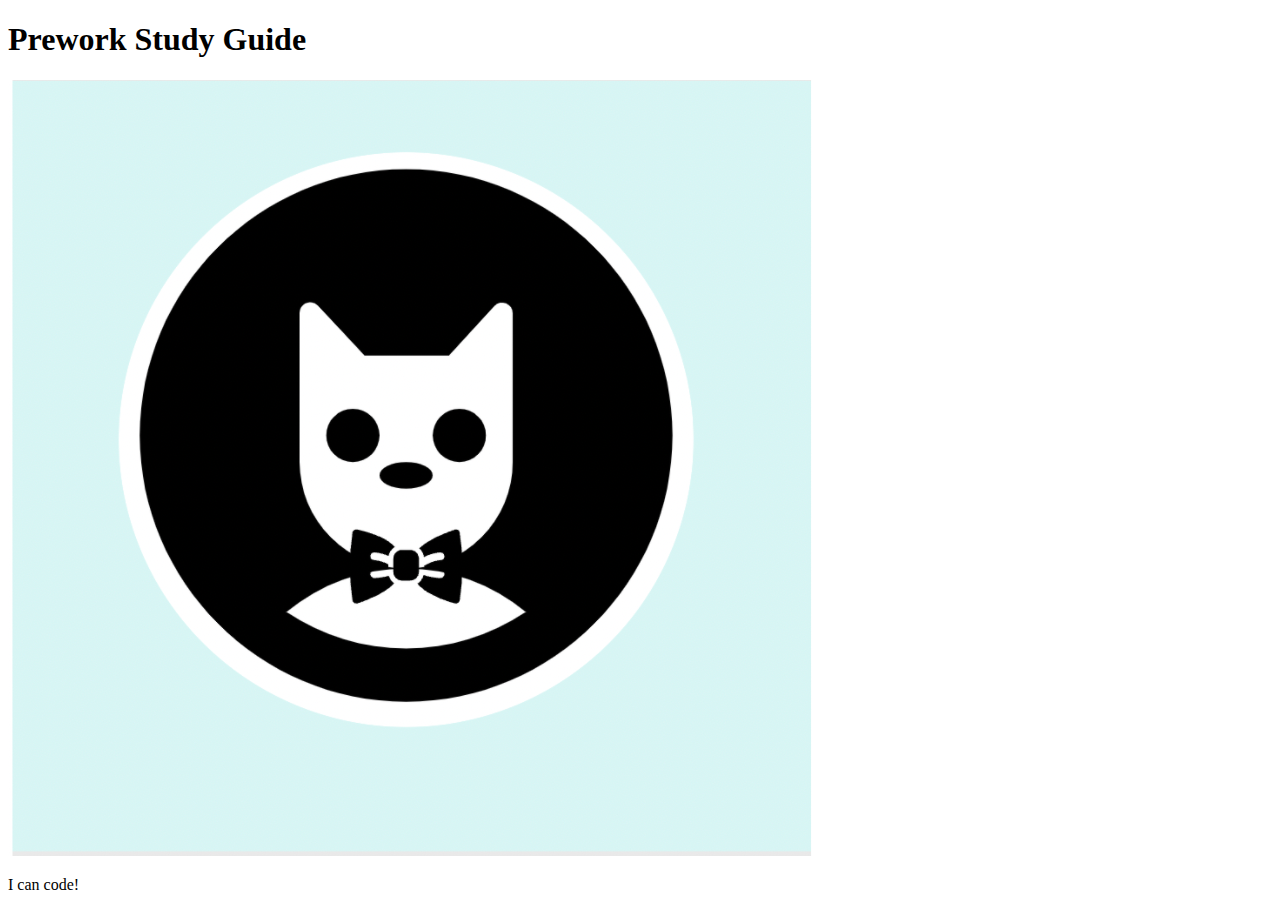
==== prework-study-guide/index.html @ f690845c "add starter code" ====
<!DOCTYPE html>
<html lang="en">
  <head>
    <meta charset="UTF-8" />
    <meta http-equiv="X-UA-Compatible" content="IE=edge" />
    <meta name="viewport" content="width=device-width, initial-scale=1.0" />
    <title>Prework Study Guide</title>
  </head>
  <body>
    <header id="top">
      <h1>Prework Study Guide</h1>
      <img src="./assets/bowtie-cat.png" alt="Profile image of cat wearing a bow tie." />
    </header>
    <main>
      <!-- Student code goes here -->
    </main>

    <footer>
      <p>I can code!</p>
    </footer>
  </body>
</html>
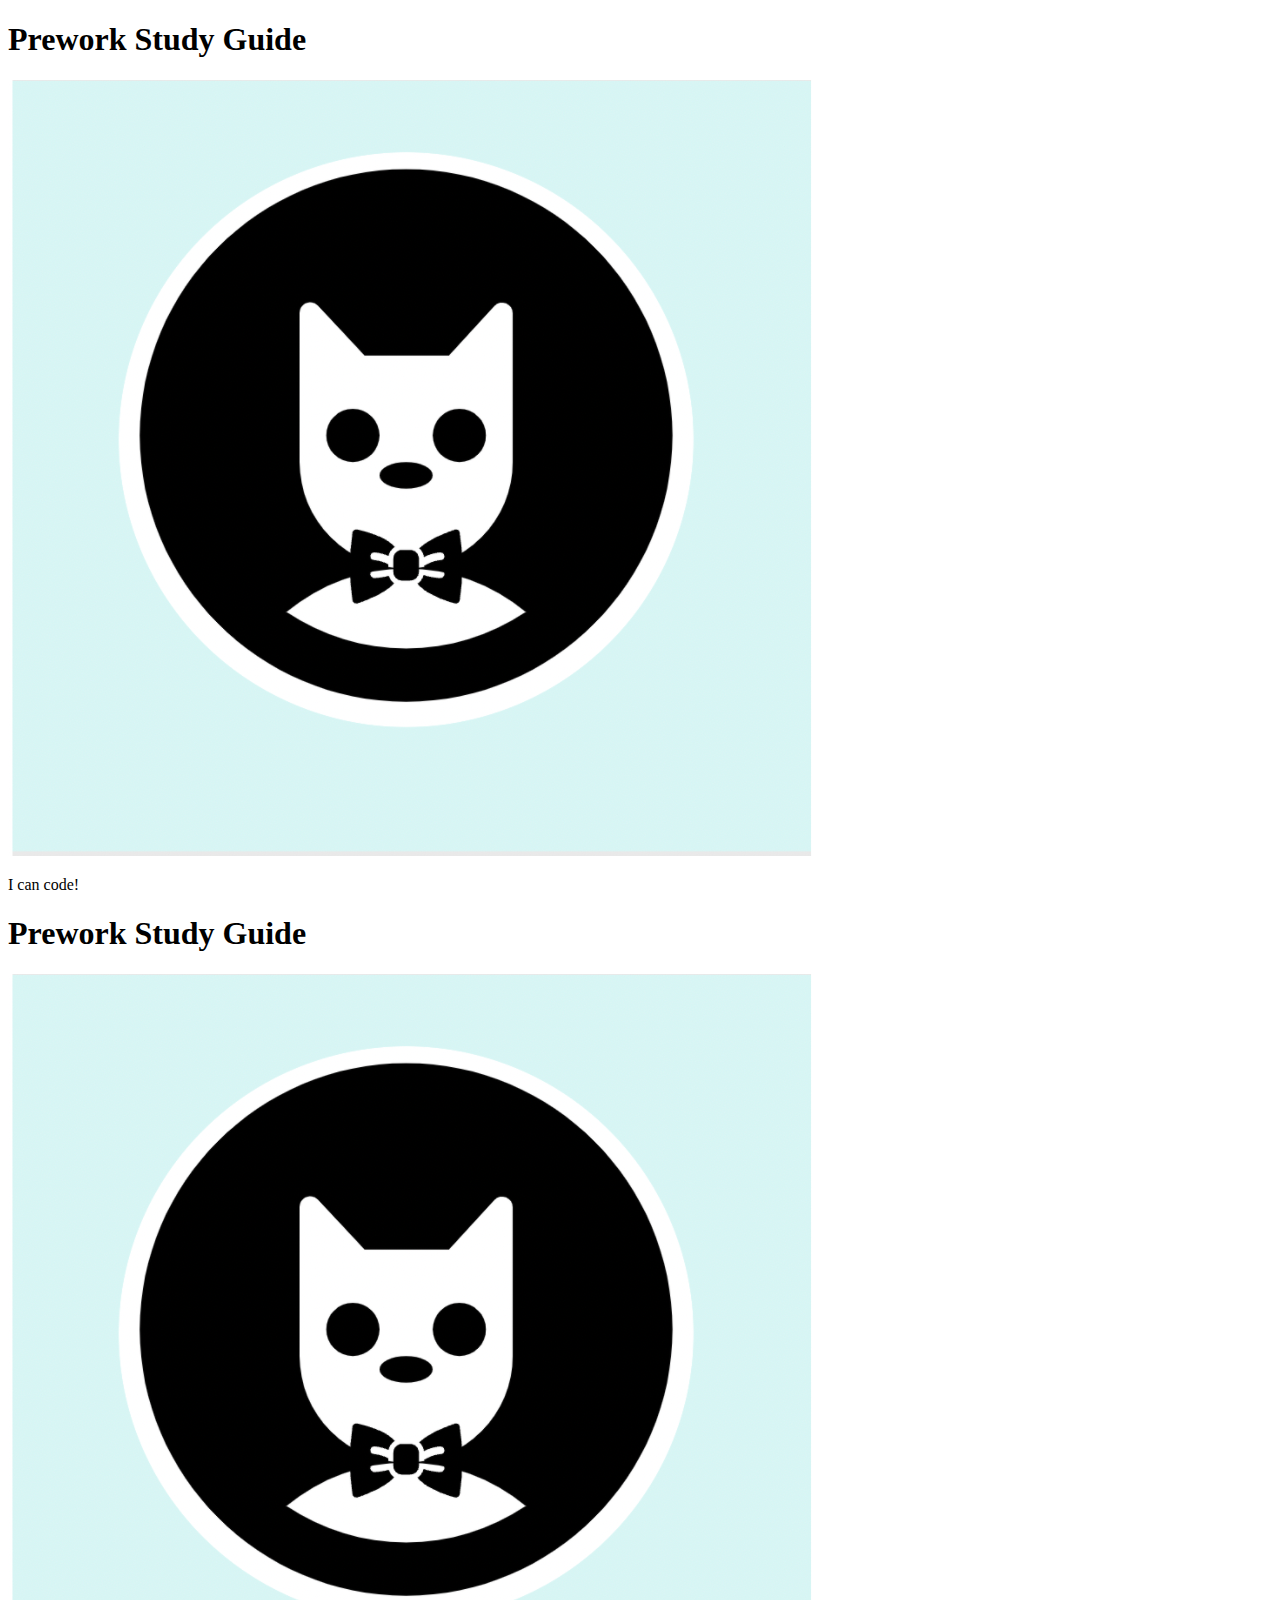
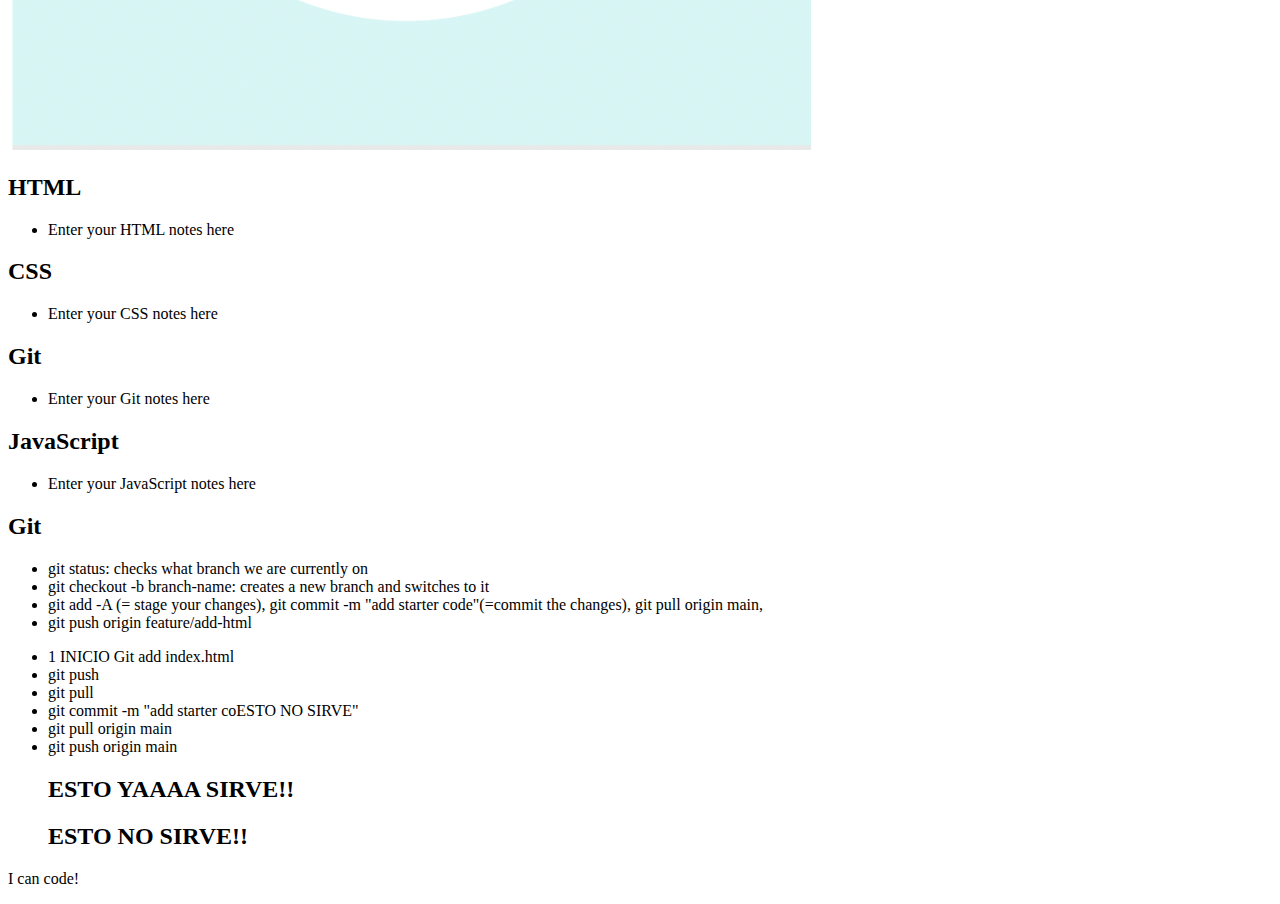
==== commit 3311fec7: "added CSS to project" ====
--- a/prework-study-guide/index.html
+++ b/prework-study-guide/index.html
@@ -1,9 +1,11 @@
 <!DOCTYPE html>
 <html lang="en">
-  <head>
+  <head> 
+    
     <meta charset="UTF-8" />
     <meta http-equiv="X-UA-Compatible" content="IE=edge" />
     <meta name="viewport" content="width=device-width, initial-scale=1.0" />
+
     <title>Prework Study Guide</title>
   </head>
   <body>
@@ -20,3 +22,81 @@
     </footer>
   </body>
 </html>
+<!DOCTYPE html>
+<html lang="en">
+  <head>
+    <meta charset="UTF-8" />
+    <meta http-equiv="X-UA-Compatible" content="IE=edge" />
+    <meta name="viewport" content="width=device-width, initial-scale=1.0" />
+
+    <link rel="stylesheet" href="./assets/style.css">
+
+    <title>Prework Study Guide2</title>
+  </head>
+  <body>
+    <header id="top">
+      <h1>Prework Study Guide</h1>
+      <img src="./assets/bowtie-cat.png" alt="Profile image of cat wearing a bow tie." />
+    </header>
+    <main>
+       <section class="card" id="html-section">
+        <h2>HTML</h2>
+        <ul>
+          <li>Enter your HTML notes here</li>
+        </ul>
+      </section>
+   
+      <section class="card" id="css-section">
+        <h2>CSS</h2>
+        <ul>
+          <li>Enter your CSS notes here</li>
+        </ul>
+      </section>
+   
+      <section class="card" id="git-section">
+        <h2>Git</h2>
+        <ul>
+          <li>Enter your Git notes here</li>
+        </ul>
+      </section>
+   
+      <section class="card" id="javascript-section">
+        <h2>JavaScript</h2>
+        <ul>
+          <li>Enter your JavaScript notes here</li>
+        </ul>
+      </section>
+
+      <section class="card" id="git-section">
+        <h2>Git</h2>
+        <ul>
+          <li>git status: checks what branch we are currently on</li>
+          <li>git checkout -b branch-name: creates a new branch and switches to it</li>
+          <li>git add -A (= stage your changes), git commit -m "add starter code"(=commit the changes),  git pull origin main,</li>
+            <li> git push origin feature/add-html </li>
+              
+              
+              <p>      </p>
+              <li> 1 INICIO Git add index.html</li>
+            <li>git push</li>
+              <li>git pull</li>
+                <li>git commit -m "add starter coESTO NO SIRVE"</li>
+                  <li> git pull origin main</li>
+                    <li>git push origin main</li>
+
+
+             <h2> ESTO YAAAA SIRVE!!</h2> 
+            <h2> ESTO NO SIRVE!!</h2> 
+          </li>
+          
+          
+        </ul>
+      </section>
+
+    </main>
+
+    <footer>
+      <p>I can code!</p>
+    </footer>
+  </body>
+</html>